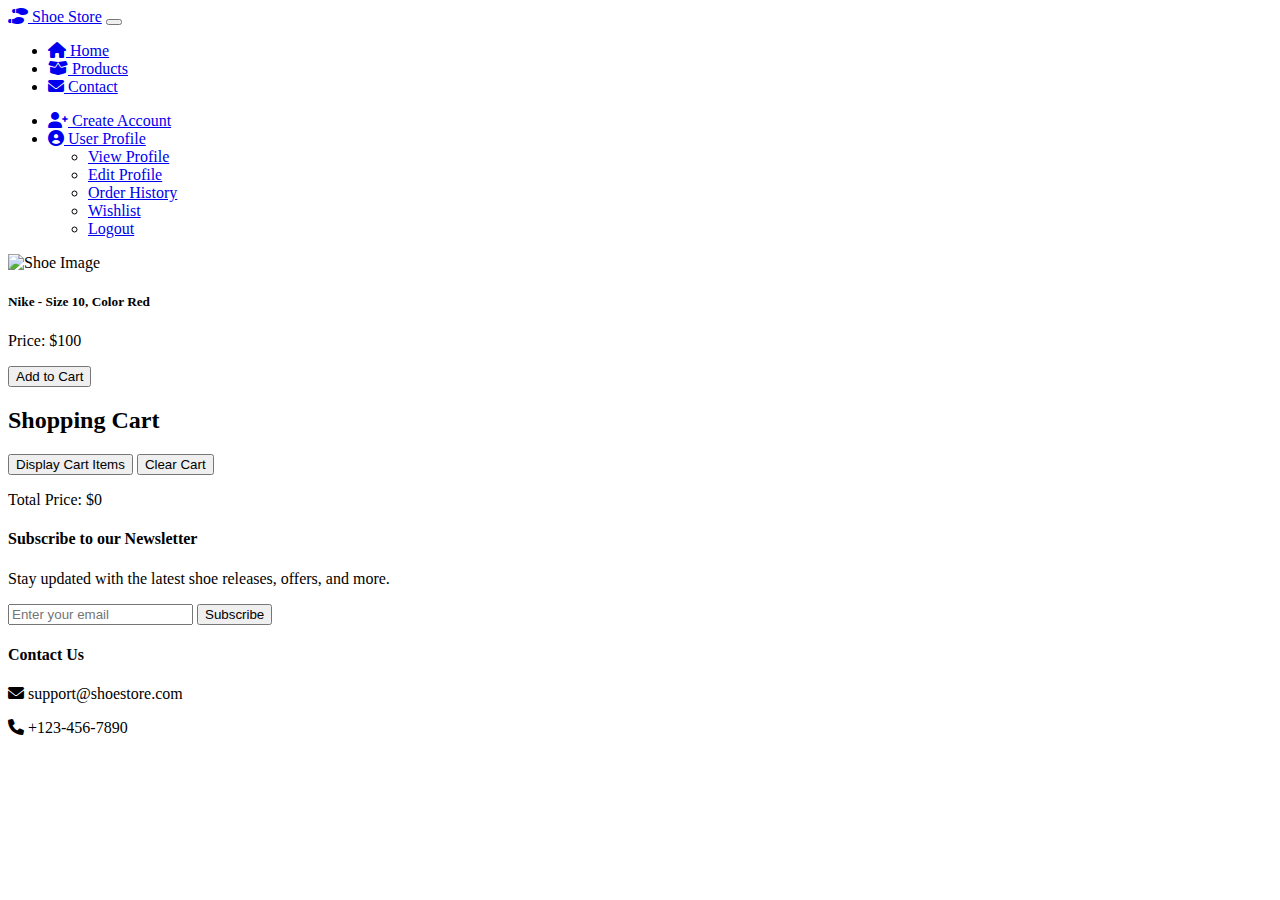
==== shoe-ecommerce-shop.html @ 76e61d18 "E-commerce example" ====
<!DOCTYPE html>
<html lang="en">
<head>
    <meta charset="UTF-8">
    <meta name="viewport" content="width=device-width, initial-scale=1.0">
    <title>Shoe-themed JavaScript Examples with Shopping Cart</title>
    <!-- Bootstrap CSS -->
    <link href="https://cdn.jsdelivr.net/npm/bootstrap@5.3.2/dist/css/bootstrap.min.css" rel="stylesheet" integrity="sha384-T3c6CoIi6uLrA9TneNEoa7RxnatzjcDSCmG1MXxSR1GAsXEV/Dwwykc2MPK8M2HN" crossorigin="anonymous">
<!-- Font Awesome CSS -->
    <link rel="stylesheet" href="https://cdnjs.cloudflare.com/ajax/libs/font-awesome/6.0.0-beta3/css/all.min.css" crossorigin="anonymous">
</head>
<body>
<!-- Navbar -->
<!-- Navbar -->
<nav class="navbar navbar-expand-lg navbar-dark bg-dark">
    <div class="container">
        <a class="navbar-brand" href="#"><i class="fas fa-shoe-prints"></i> Shoe Store</a>
        <button class="navbar-toggler" type="button" data-bs-toggle="collapse" data-bs-target="#navbarNav" aria-controls="navbarNav" aria-expanded="false" aria-label="Toggle navigation">
            <span class="navbar-toggler-icon"></span>
        </button>
        <div class="collapse navbar-collapse" id="navbarNav">
            <ul class="navbar-nav me-auto"> <!-- Using me-auto to push subsequent items to the right -->
                <li class="nav-item">
                    <a class="nav-link active" aria-current="page" href="#"><i class="fas fa-home"></i> Home</a>
                </li>
                <li class="nav-item">
                    <a class="nav-link" href="#"><i class="fas fa-box-open"></i> Products</a>
                </li>
                <li class="nav-item">
                    <a class="nav-link" href="#"><i class="fas fa-envelope"></i> Contact</a>
                </li>
            </ul>
            <ul class="navbar-nav">
                <li class="nav-item">
                    <a class="nav-link" href="#"><i class="fas fa-user-plus"></i> Create Account</a>
                </li>
                <!-- Dropdown for User Profile -->
                <li class="nav-item dropdown">
                    <a class="nav-link dropdown-toggle" href="#" id="userProfileDropdown" role="button" data-bs-toggle="dropdown" aria-expanded="false">
                        <i class="fas fa-user-circle"></i> User Profile
                    </a>
                    <ul class="dropdown-menu" aria-labelledby="userProfileDropdown">
                        <li><a class="dropdown-item" href="#">View Profile</a></li>
                        <li><a class="dropdown-item" href="#">Edit Profile</a></li>
                        <li><a class="dropdown-item" href="#">Order History</a></li>
                        <li><a class="dropdown-item" href="#">Wishlist</a></li>
                        <li><a class="dropdown-item" href="#">Logout</a></li>
                    </ul>
                </li>
            </ul>
        </div>
    </div>
</nav>

<div class="container mt-4">
    <div class="row">
        <div class="col-md-4">
            <!-- Shoe card -->
            <div class="card mb-4">
                <img src="https://static.nike.com/a/images/t_PDP_1728_v1/f_auto,q_auto:eco/5d5b15c1-c94e-42b8-b8cc-b3e4b5ab7ea2/air-max-90-ltr-zapatillas-nino-a-xzQRgm.png" alt="Shoe Image" class="card-img-top">
                <div class="card-body">
                    <h5 class="card-title" id="objExample"></h5>
                    <p class="card-text">Price: $<span id="shoePrice"></span></p>
                    <button class="btn btn-primary" onclick="addToCart(shoe)">Add to Cart</button>
                </div>
            </div>
        </div>
        <div class="col-md-8">
            <!-- Cart items -->
            <h2>Shopping Cart</h2>
            <button class="btn btn-info mb-2" onclick="displayCart()">Display Cart Items</button>
            <button class="btn btn-danger mb-2 ml-2" onclick="clearCart()">Clear Cart</button>
            <ul class="list-group mb-2" id="cart"></ul>
            <p>Total Price: $<span id="totalPrice">0</span></p>
        </div>
        
    </div>
</div>
<!-- Footer -->
<footer class="mt-5 bg-dark text-white py-4">
    <div class="container">
        <div class="row">
            <div class="col-md-6">
                <h4>Subscribe to our Newsletter</h4>
                <p>Stay updated with the latest shoe releases, offers, and more.</p>
                <form class="d-flex">
                    <input type="email" class="form-control me-2" placeholder="Enter your email">
                    <button type="submit" class="btn btn-primary">Subscribe</button>
                </form>
            </div>
            <div class="col-md-6">
                <!-- You can add other content here, like links, contact info, etc. -->
                <h4>Contact Us</h4>
                <p><i class="fas fa-envelope"></i> support@shoestore.com</p>
                <p><i class="fas fa-phone"></i> +123-456-7890</p>
            </div>
        </div>
    </div>
</footer>

<script>
    let cart = [];

let shoe = {
    brand: "Nike",
    size: 10,
    color: "Red",
    price: 100  // Added price property
};
document.getElementById('objExample').textContent = `${shoe.brand} - Size ${shoe.size}, Color ${shoe.color}`;
document.getElementById('shoePrice').textContent = shoe.price;

function addToCart(item) {
    cart.push(item);
    alert(`${item.brand} shoe added to cart.`);
    displayCart();
}

function displayCart() {
    let cartList = document.getElementById('cart');
    cartList.innerHTML = ""; // Clearing the cart display

    let total = 0;
    cart.forEach((item, index) => {
        total += item.price;
        let listItem = document.createElement('li');
        listItem.className = 'list-group-item';
        listItem.textContent = `${item.brand} shoe in ${item.color} color of size ${item.size}. Price: $${item.price} `;
        
        let removeBtn = document.createElement('button');
        removeBtn.className = 'btn btn-sm btn-danger';
        removeBtn.textContent = "Remove";
        removeBtn.onclick = () => removeFromCart(index);
        
        listItem.appendChild(removeBtn);
        cartList.appendChild(listItem);
    });

    document.getElementById('totalPrice').textContent = total;
}

function removeFromCart(index) {
    cart.splice(index, 1); // Removes the item at the specified index
    displayCart(); // Update the displayed cart
}

function clearCart() {
    cart = [];
    displayCart();
}




    function showCartItems() {
        alert('You have ' + cartCount + ' items in your cart.');
    }

    function purchase() {
        if (cartCount === 0) {
            alert('Your cart is empty!');
        } else {
            alert('Thank you for your purchase! You bought ' + cartCount + ' items.');
            cartCount = 0; // Reset the cart after purchase
        }
    }
</script>

<!-- Bootstrap JS -->
<script src="https://cdn.jsdelivr.net/npm/bootstrap@5.3.2/dist/js/bootstrap.bundle.min.js" integrity="sha384-C6RzsynM9kWDrMNeT87bh95OGNyZPhcTNXj1NW7RuBCsyN/o0jlpcV8Qyq46cDfL" crossorigin="anonymous"></script>
</body>
</html>
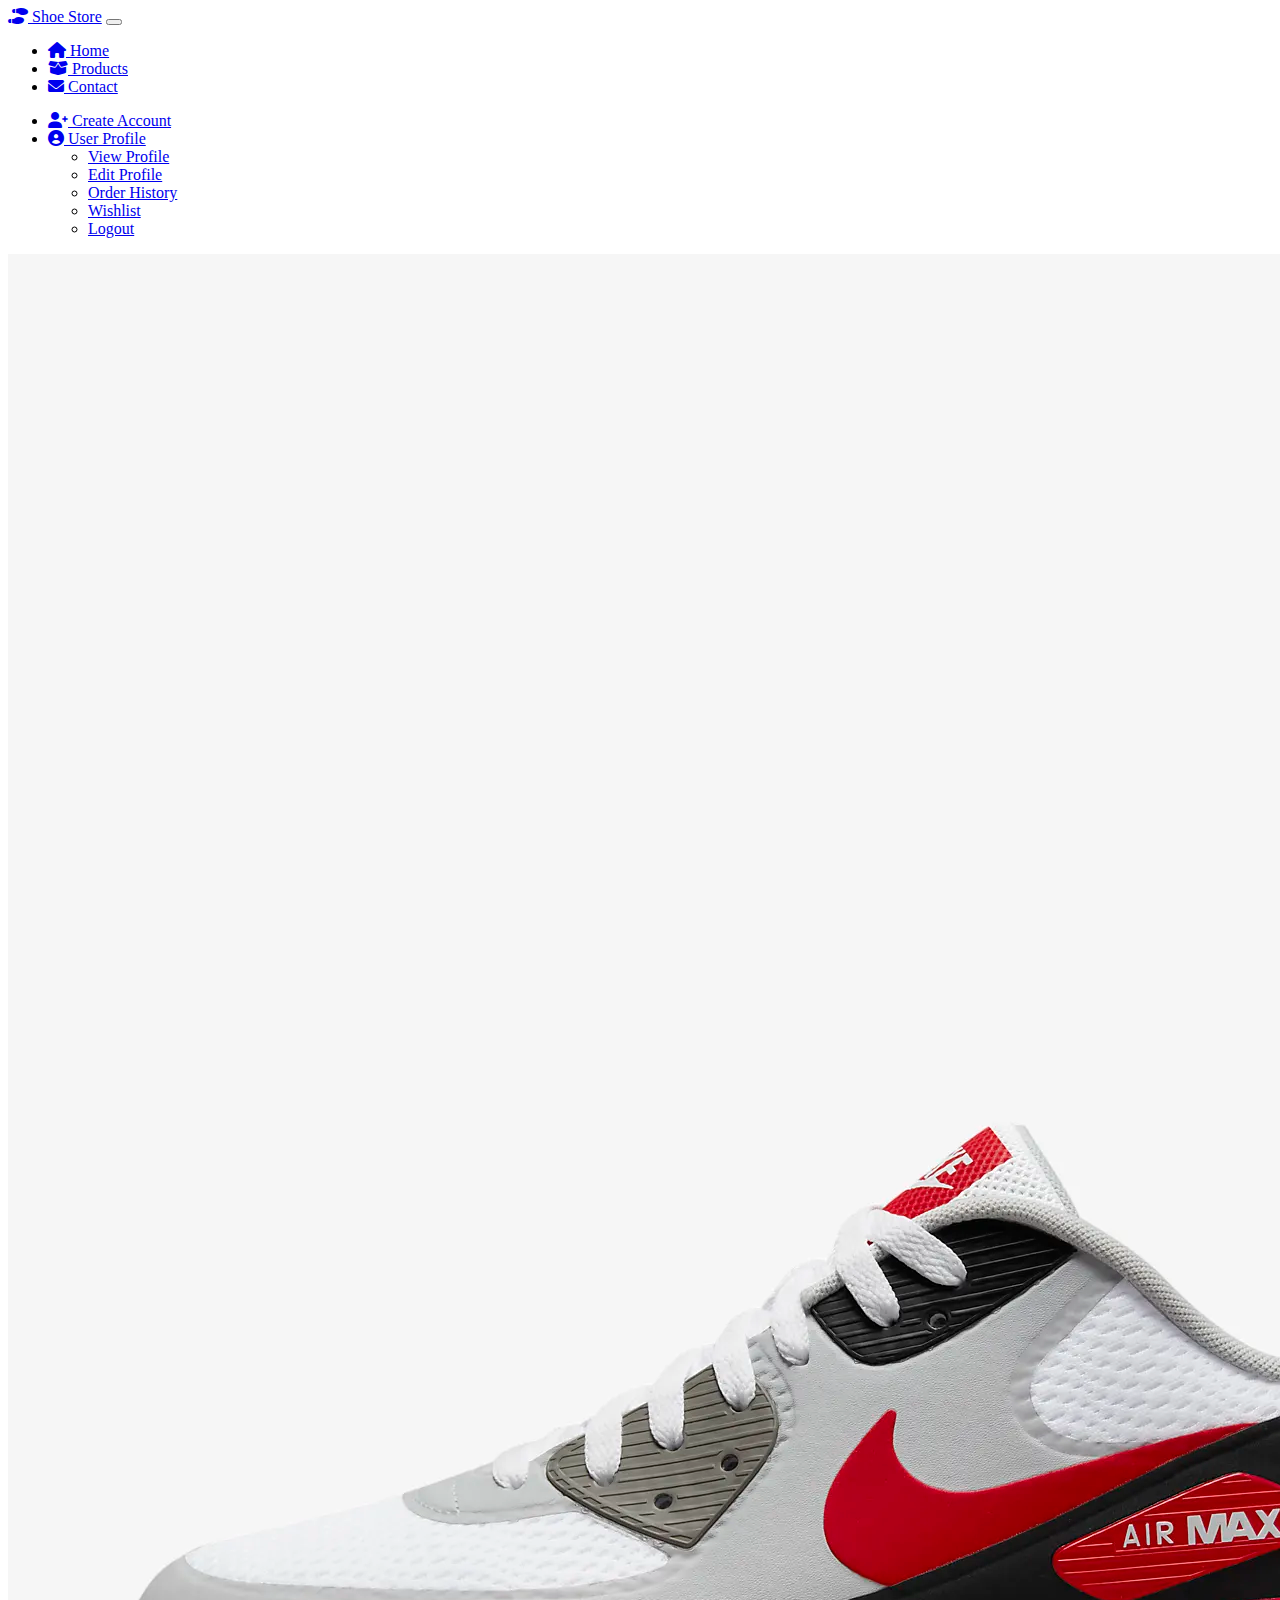
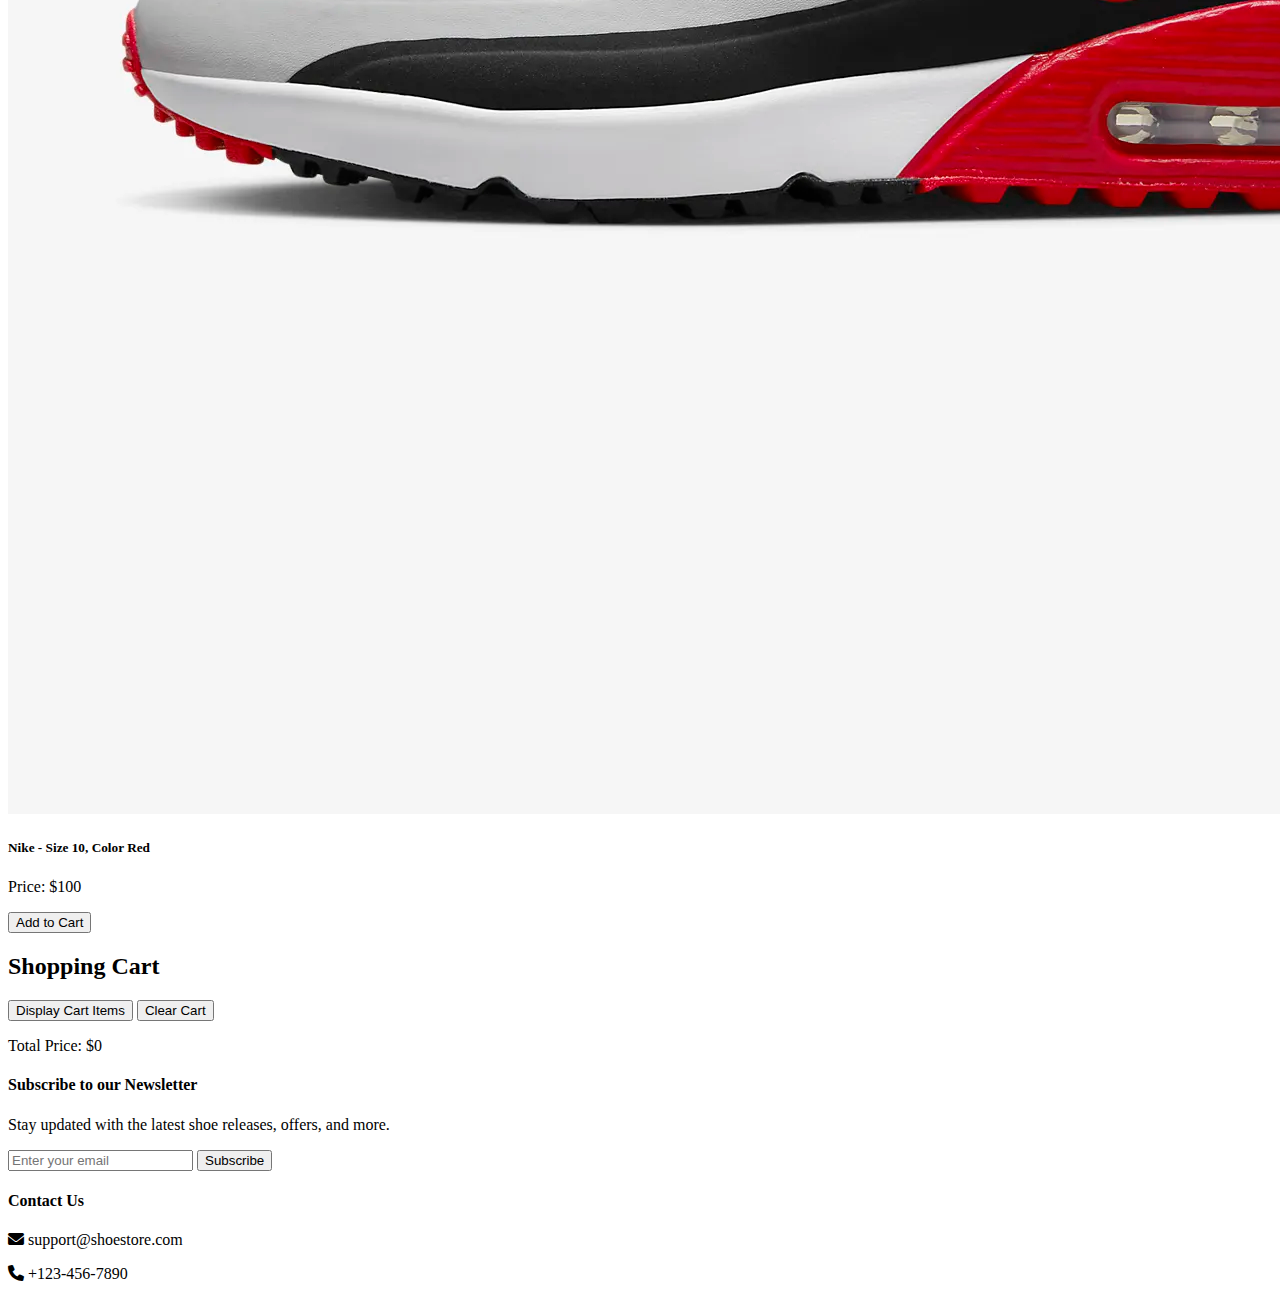
==== commit 50a26140: "Added images" ====
--- a/shoe-ecommerce-shop.html
+++ b/shoe-ecommerce-shop.html
@@ -57,7 +57,7 @@
         <div class="col-md-4">
             <!-- Shoe card -->
             <div class="card mb-4">
-                <img src="https://static.nike.com/a/images/t_PDP_1728_v1/f_auto,q_auto:eco/5d5b15c1-c94e-42b8-b8cc-b3e4b5ab7ea2/air-max-90-ltr-zapatillas-nino-a-xzQRgm.png" alt="Shoe Image" class="card-img-top">
+                <img src="images/air-max-90-g-zapatillas-de-golf.png" alt="Shoe Image" class="card-img-top">
                 <div class="card-body">
                     <h5 class="card-title" id="objExample"></h5>
                     <p class="card-text">Price: $<span id="shoePrice"></span></p>
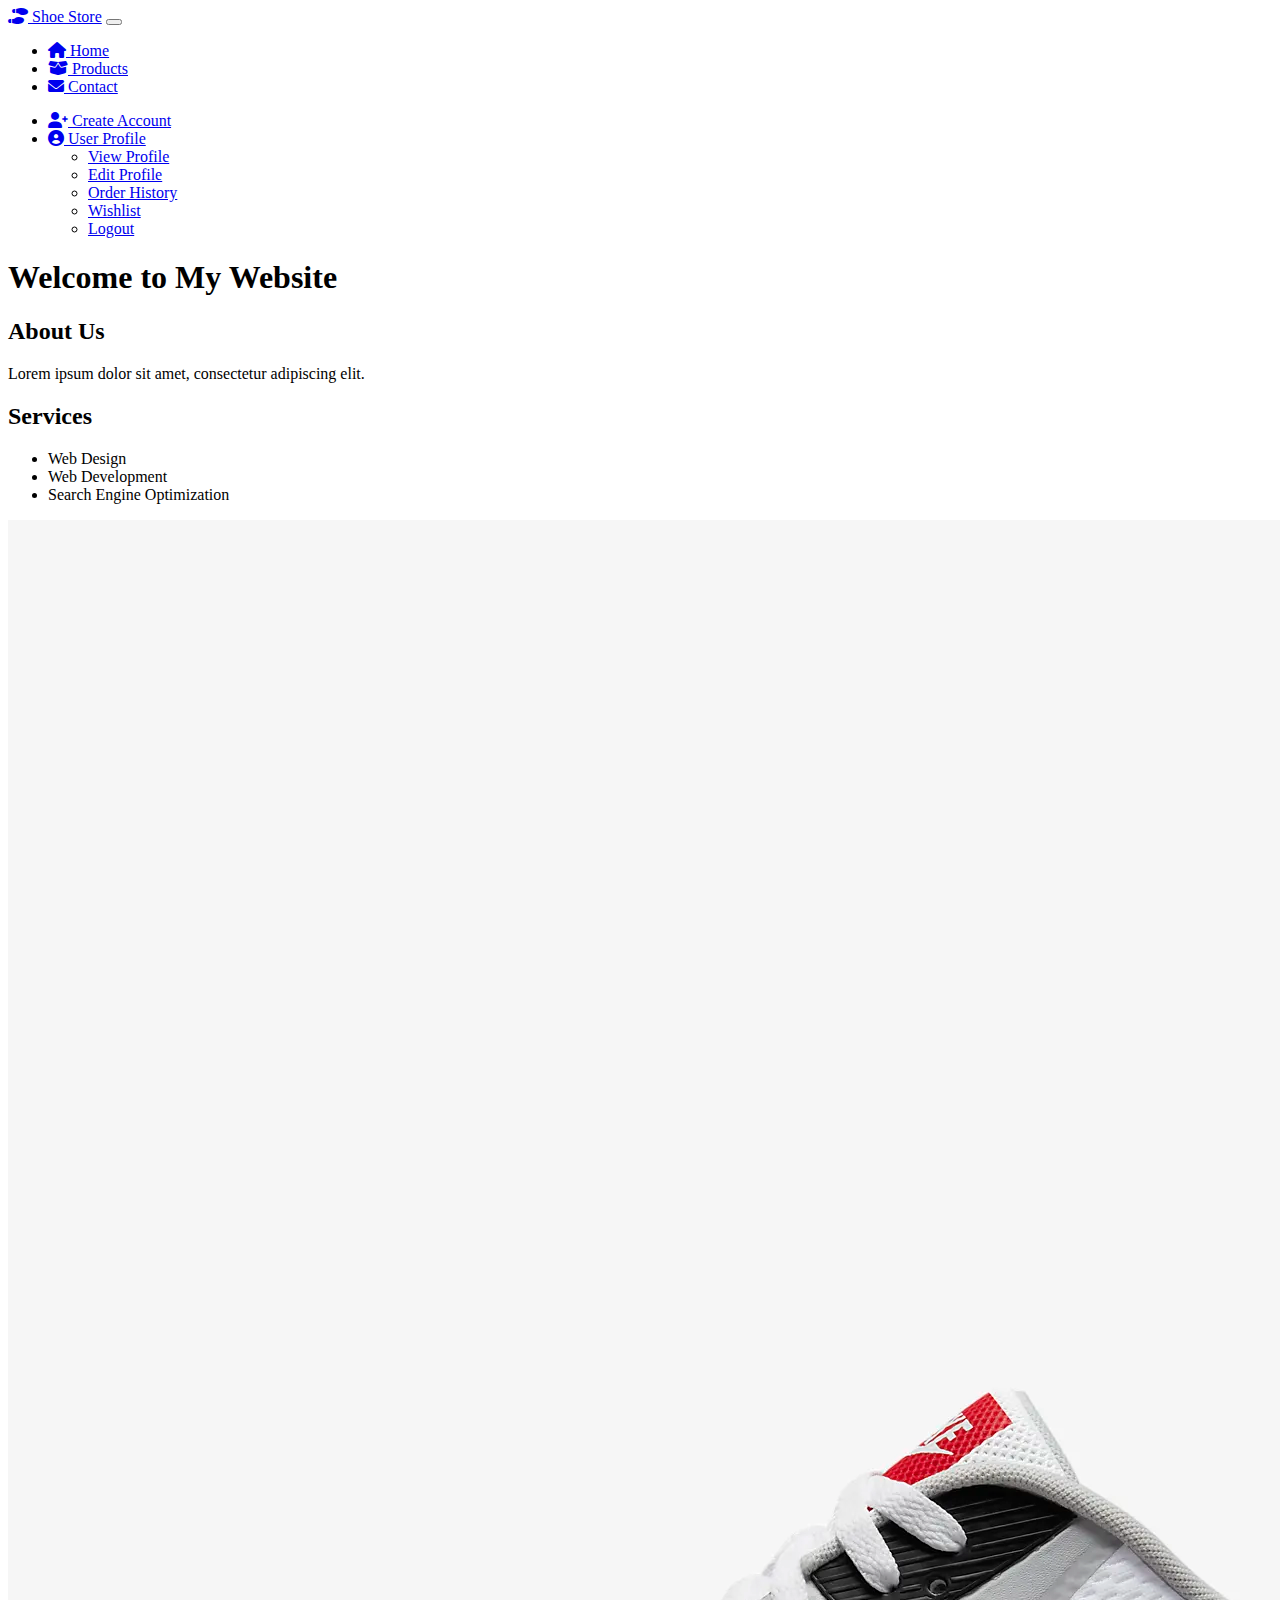
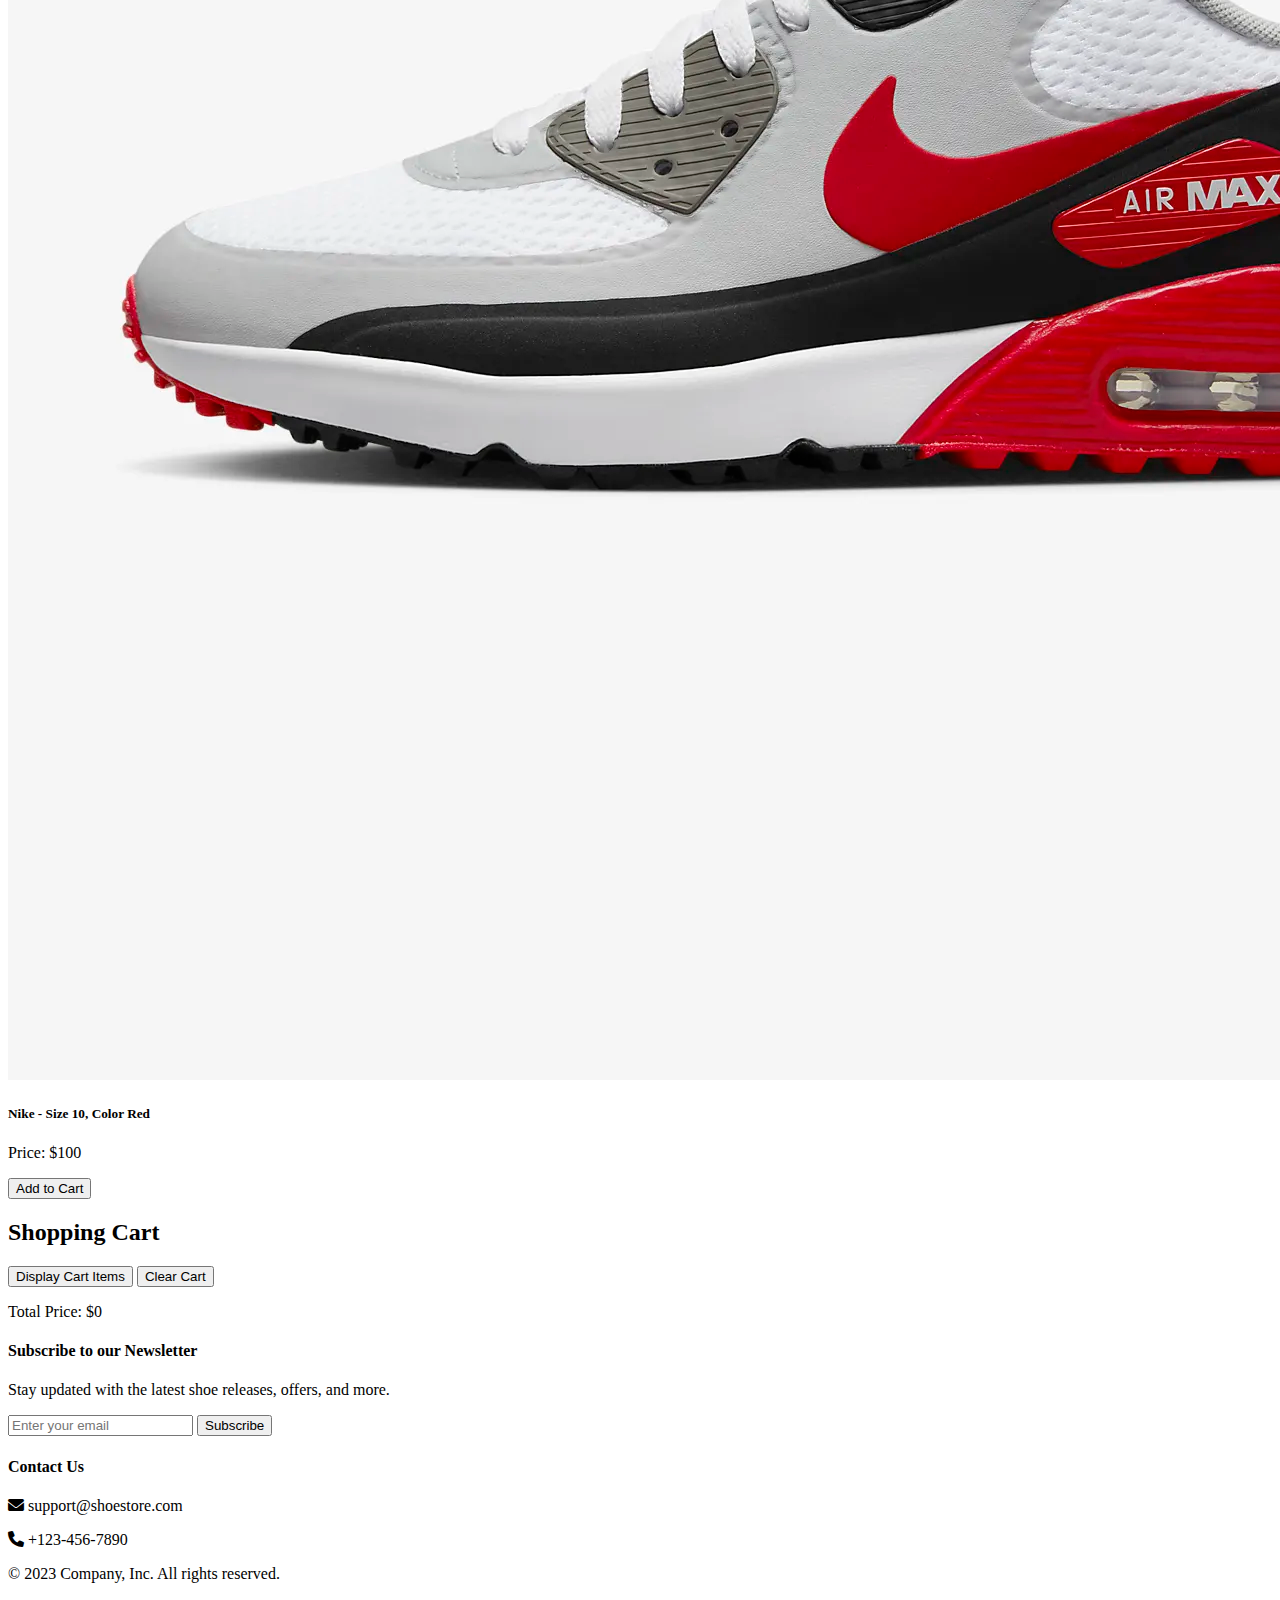
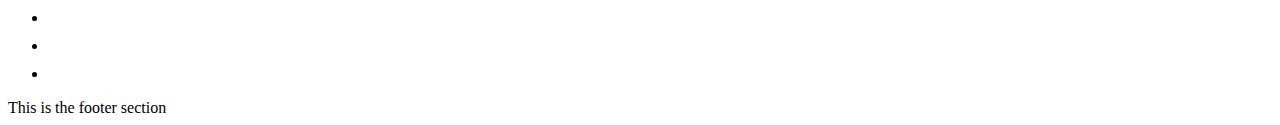
==== commit a55f15d8: "test" ====
--- a/shoe-ecommerce-shop.html
+++ b/shoe-ecommerce-shop.html
@@ -1,172 +1,293 @@
 <!DOCTYPE html>
 <html lang="en">
+
 <head>
     <meta charset="UTF-8">
     <meta name="viewport" content="width=device-width, initial-scale=1.0">
     <title>Shoe-themed JavaScript Examples with Shopping Cart</title>
+
     <!-- Bootstrap CSS -->
-    <link href="https://cdn.jsdelivr.net/npm/bootstrap@5.3.2/dist/css/bootstrap.min.css" rel="stylesheet" integrity="sha384-T3c6CoIi6uLrA9TneNEoa7RxnatzjcDSCmG1MXxSR1GAsXEV/Dwwykc2MPK8M2HN" crossorigin="anonymous">
-<!-- Font Awesome CSS -->
-    <link rel="stylesheet" href="https://cdnjs.cloudflare.com/ajax/libs/font-awesome/6.0.0-beta3/css/all.min.css" crossorigin="anonymous">
+    <link href="https://cdn.jsdelivr.net/npm/bootstrap@5.3.2/dist/css/bootstrap.min.css" rel="stylesheet"
+        integrity="sha384-T3c6CoIi6uLrA9TneNEoa7RxnatzjcDSCmG1MXxSR1GAsXEV/Dwwykc2MPK8M2HN" crossorigin="anonymous">
+
+    <!-- Font Awesome CSS -->
+    <link rel="stylesheet" href="https://cdnjs.cloudflare.com/ajax/libs/font-awesome/6.0.0-beta3/css/all.min.css"
+        crossorigin="anonymous">
+
+    <!-- External CSS style sheet -->
+    <link rel="stylesheet" href="css/style.css">
+
+
 </head>
+
 <body>
-<!-- Navbar -->
-<!-- Navbar -->
-<nav class="navbar navbar-expand-lg navbar-dark bg-dark">
-    <div class="container">
-        <a class="navbar-brand" href="#"><i class="fas fa-shoe-prints"></i> Shoe Store</a>
-        <button class="navbar-toggler" type="button" data-bs-toggle="collapse" data-bs-target="#navbarNav" aria-controls="navbarNav" aria-expanded="false" aria-label="Toggle navigation">
-            <span class="navbar-toggler-icon"></span>
-        </button>
-        <div class="collapse navbar-collapse" id="navbarNav">
-            <ul class="navbar-nav me-auto"> <!-- Using me-auto to push subsequent items to the right -->
-                <li class="nav-item">
-                    <a class="nav-link active" aria-current="page" href="#"><i class="fas fa-home"></i> Home</a>
-                </li>
-                <li class="nav-item">
-                    <a class="nav-link" href="#"><i class="fas fa-box-open"></i> Products</a>
-                </li>
-                <li class="nav-item">
-                    <a class="nav-link" href="#"><i class="fas fa-envelope"></i> Contact</a>
-                </li>
+    <!-- This is the header section -->
+    <header>
+        <!-- This is the navigation section -->
+        <nav class="navbar navbar-expand-lg navbar-dark bg-dark">
+            <div class="container">
+                <a class="navbar-brand" href="#"><i class="fas fa-shoe-prints"></i> Shoe Store</a>
+                <button class="navbar-toggler" type="button" data-bs-toggle="collapse" data-bs-target="#navbarNav"
+                    aria-controls="navbarNav" aria-expanded="false" aria-label="Toggle navigation">
+                    <span class="navbar-toggler-icon"></span>
+                </button>
+                <div class="collapse navbar-collapse" id="navbarNav">
+                    <ul class="navbar-nav me-auto"> <!-- Using me-auto to push subsequent items to the right -->
+                        <li class="nav-item">
+                            <a class="nav-link active" aria-current="page" href="#"><i class="fas fa-home"></i> Home</a>
+                        </li>
+                        <li class="nav-item">
+                            <a class="nav-link" href="#"><i class="fas fa-box-open"></i> Products</a>
+                        </li>
+                        <li class="nav-item">
+                            <a class="nav-link" href="#"><i class="fas fa-envelope"></i> Contact</a>
+                        </li>
+                    </ul>
+                    <ul class="navbar-nav">
+                        <li class="nav-item">
+                            <a class="nav-link" href="#"><i class="fas fa-user-plus"></i> Create Account</a>
+                        </li>
+                        <!-- Dropdown for User Profile -->
+                        <li class="nav-item dropdown">
+                            <a class="nav-link dropdown-toggle" href="#" id="userProfileDropdown" role="button"
+                                data-bs-toggle="dropdown" aria-expanded="false">
+                                <i class="fas fa-user-circle"></i> User Profile
+                            </a>
+                            <ul class="dropdown-menu" aria-labelledby="userProfileDropdown">
+                                <li><a class="dropdown-item" href="#">View Profile</a></li>
+                                <li><a class="dropdown-item" href="#">Edit Profile</a></li>
+                                <li><a class="dropdown-item" href="#">Order History</a></li>
+                                <li><a class="dropdown-item" href="#">Wishlist</a></li>
+                                <li><a class="dropdown-item" href="#">Logout</a></li>
+                            </ul>
+                        </li>
+                    </ul>
+                </div>
+            </div>
+        </nav>
+    </header>
+
+    <!-- This is the main content section -->
+    <main>
+
+        <div class="container">
+            <h1>Welcome to My Website</h1>
+
+            <section>
+                <h2>About Us</h2>
+                <p>Lorem ipsum dolor sit amet, consectetur adipiscing elit.</p>
+            </section>
+            <section>
+                <h2>Services</h2>
+                <ul>
+                    <li>Web Design</li>
+                    <li>Web Development</li>
+                    <li>Search Engine Optimization</li>
+                </ul>
+            </section>
+
+            <!-- possibly more here -->
+            <article>
+                <div class="container mt-4">
+                    <div class="row">
+                        <div class="col-md-4">
+                            <!-- Shoe card -->
+                            <div class="card mb-4">
+                                <img src="images/air-max-90-g-zapatillas-de-golf.png" alt="Shoe Image"
+                                    class="card-img-top">
+                                <div class="card-body">
+                                    <h5 class="card-title" id="objExample"></h5>
+                                    <p class="card-text">Price: $<span id="shoePrice"></span></p>
+                                    <button class="btn btn-primary" onclick="addToCart(shoe)">Add to Cart</button>
+                                </div>
+                            </div>
+                        </div>
+                        <div class="col-md-8">
+                            <!-- Cart items -->
+                            <h2>Shopping Cart</h2>
+                            <button class="btn btn-info mb-2" onclick="displayCart()">Display Cart Items</button>
+                            <button class="btn btn-danger mb-2 ml-2" onclick="clearCart()">Clear Cart</button>
+                            <ul class="list-group mb-2" id="cart"></ul>
+                            <p>Total Price: $<span id="totalPrice">0</span></p>
+                        </div>
+
+                    </div>
+                </div>
+            </article>
+            <!-- possibly more here -->
+        </div>
+
+
+
+    </main>
+    <!-- Footer -->
+    <footer class="mt-5 bg-dark text-white py-4">
+        <div class="container">
+            <div class="row">
+                <div class="col-md-6">
+                    <h4>Subscribe to our Newsletter</h4>
+                    <p>Stay updated with the latest shoe releases, offers, and more.</p>
+                    <form class="d-flex">
+                        <input type="email" class="form-control me-2" placeholder="Enter your email">
+                        <button type="submit" class="btn btn-primary">Subscribe</button>
+                    </form>
+                </div>
+                <div class="col-md-6">
+                    <!-- You can add other content here, like links, contact info, etc. -->
+                    <h4>Contact Us</h4>
+                    <p><i class="fas fa-envelope"></i> support@shoestore.com</p>
+                    <p><i class="fas fa-phone"></i> +123-456-7890</p>
+                </div>
+            </div>
+        </div>
+        <div class="d-flex flex-column flex-sm-row justify-content-between py-4 my-4 border-top">
+            <p>© 2023 Company, Inc. All rights reserved.</p>
+            <ul class="list-unstyled d-flex">
+                <li class="ms-3"><a class="link-body-emphasis" href="#"><svg class="bi" width="24" height="24">
+                            <use xlink:href="#twitter"></use>
+                        </svg></a></li>
+                <li class="ms-3"><a class="link-body-emphasis" href="#"><svg class="bi" width="24" height="24">
+                            <use xlink:href="#instagram"></use>
+                        </svg></a></li>
+                <li class="ms-3"><a class="link-body-emphasis" href="#"><svg class="bi" width="24" height="24">
+                            <use xlink:href="#facebook"></use>
+                        </svg></a></li>
             </ul>
-            <ul class="navbar-nav">
-                <li class="nav-item">
-                    <a class="nav-link" href="#"><i class="fas fa-user-plus"></i> Create Account</a>
-                </li>
-                <!-- Dropdown for User Profile -->
-                <li class="nav-item dropdown">
-                    <a class="nav-link dropdown-toggle" href="#" id="userProfileDropdown" role="button" data-bs-toggle="dropdown" aria-expanded="false">
-                        <i class="fas fa-user-circle"></i> User Profile
-                    </a>
-                    <ul class="dropdown-menu" aria-labelledby="userProfileDropdown">
-                        <li><a class="dropdown-item" href="#">View Profile</a></li>
-                        <li><a class="dropdown-item" href="#">Edit Profile</a></li>
-                        <li><a class="dropdown-item" href="#">Order History</a></li>
-                        <li><a class="dropdown-item" href="#">Wishlist</a></li>
-                        <li><a class="dropdown-item" href="#">Logout</a></li>
-                    </ul>
-                </li>
-            </ul>
-        </div>
+        </div>
+    </footer>
+    This is the footer section
+    <!-- <div class="container">
+    <footer>
+      <div class="row">
+        <div class="col-6 col-md-2 mb-3">
+          <h5>Section</h5>
+          <ul class="nav flex-column">
+            <li class="nav-item mb-2"><a href="#" class="nav-link p-0 text-info">Home</a></li>
+            <li class="nav-item mb-2"><a href="#" class="nav-link p-0 text-info">Features</a></li>
+            <li class="nav-item mb-2"><a href="#" class="nav-link p-0 text-info">Pricing</a></li>
+            <li class="nav-item mb-2"><a href="#" class="nav-link p-0 text-info">FAQs</a></li>
+            <li class="nav-item mb-2"><a href="#" class="nav-link p-0 text-info">About</a></li>
+          </ul>
+        </div>
+  
+        <div class="col-6 col-md-2 mb-3">
+          <h5>Section</h5>
+          <ul class="nav flex-column">
+            <li class="nav-item mb-2"><a href="#" class="nav-link p-0 text-info">Home</a></li>
+            <li class="nav-item mb-2"><a href="#" class="nav-link p-0 text-info">Features</a></li>
+            <li class="nav-item mb-2"><a href="#" class="nav-link p-0 text-info">Pricing</a></li>
+            <li class="nav-item mb-2"><a href="#" class="nav-link p-0 text-info">FAQs</a></li>
+            <li class="nav-item mb-2"><a href="#" class="nav-link p-0 text-info">About</a></li>
+          </ul>
+        </div>
+  
+        <div class="col-6 col-md-2 mb-3">
+          <h5>Section</h5>
+          <ul class="nav flex-column">
+            <li class="nav-item mb-2"><a href="#" class="nav-link p-0 text-info">Home</a></li>
+            <li class="nav-item mb-2"><a href="#" class="nav-link p-0 text-info">Features</a></li>
+            <li class="nav-item mb-2"><a href="#" class="nav-link p-0 text-info">Pricing</a></li>
+            <li class="nav-item mb-2"><a href="#" class="nav-link p-0 text-info">FAQs</a></li>
+            <li class="nav-item mb-2"><a href="#" class="nav-link p-0 text-info">About</a></li>
+          </ul>
+        </div>
+  
+        <div class="col-md-5 offset-md-1 mb-3">
+          <form>
+            <h5>Subscribe to our newsletter</h5>
+            <p>Monthly digest of what's new and exciting from us.</p>
+            <div class="d-flex flex-column flex-sm-row w-100 gap-2">
+              <label for="newsletter1" class="visually-hidden">Email address</label>
+              <input id="newsletter1" type="text" class="form-control" placeholder="Email address">
+              <button class="btn btn-primary" type="button">Subscribe</button>
+            </div>
+          </form>
+        </div>
+      </div>
+  
+      <div class="d-flex flex-column flex-sm-row justify-content-between py-4 my-4 border-top">
+        <p>© 2023 Company, Inc. All rights reserved.</p>
+        <ul class="list-unstyled d-flex">
+          <li class="ms-3"><a class="link-body-emphasis" href="#"><svg class="bi" width="24" height="24"><use xlink:href="#twitter"></use></svg></a></li>
+          <li class="ms-3"><a class="link-body-emphasis" href="#"><svg class="bi" width="24" height="24"><use xlink:href="#instagram"></use></svg></a></li>
+          <li class="ms-3"><a class="link-body-emphasis" href="#"><svg class="bi" width="24" height="24"><use xlink:href="#facebook"></use></svg></a></li>
+        </ul>
+      </div>
+    </footer> -->
     </div>
-</nav>
-
-<div class="container mt-4">
-    <div class="row">
-        <div class="col-md-4">
-            <!-- Shoe card -->
-            <div class="card mb-4">
-                <img src="images/air-max-90-g-zapatillas-de-golf.png" alt="Shoe Image" class="card-img-top">
-                <div class="card-body">
-                    <h5 class="card-title" id="objExample"></h5>
-                    <p class="card-text">Price: $<span id="shoePrice"></span></p>
-                    <button class="btn btn-primary" onclick="addToCart(shoe)">Add to Cart</button>
-                </div>
-            </div>
-        </div>
-        <div class="col-md-8">
-            <!-- Cart items -->
-            <h2>Shopping Cart</h2>
-            <button class="btn btn-info mb-2" onclick="displayCart()">Display Cart Items</button>
-            <button class="btn btn-danger mb-2 ml-2" onclick="clearCart()">Clear Cart</button>
-            <ul class="list-group mb-2" id="cart"></ul>
-            <p>Total Price: $<span id="totalPrice">0</span></p>
-        </div>
-        
-    </div>
-</div>
-<!-- Footer -->
-<footer class="mt-5 bg-dark text-white py-4">
-    <div class="container">
-        <div class="row">
-            <div class="col-md-6">
-                <h4>Subscribe to our Newsletter</h4>
-                <p>Stay updated with the latest shoe releases, offers, and more.</p>
-                <form class="d-flex">
-                    <input type="email" class="form-control me-2" placeholder="Enter your email">
-                    <button type="submit" class="btn btn-primary">Subscribe</button>
-                </form>
-            </div>
-            <div class="col-md-6">
-                <!-- You can add other content here, like links, contact info, etc. -->
-                <h4>Contact Us</h4>
-                <p><i class="fas fa-envelope"></i> support@shoestore.com</p>
-                <p><i class="fas fa-phone"></i> +123-456-7890</p>
-            </div>
-        </div>
-    </div>
-</footer>
-
-<script>
-    let cart = [];
-
-let shoe = {
-    brand: "Nike",
-    size: 10,
-    color: "Red",
-    price: 100  // Added price property
-};
-document.getElementById('objExample').textContent = `${shoe.brand} - Size ${shoe.size}, Color ${shoe.color}`;
-document.getElementById('shoePrice').textContent = shoe.price;
-
-function addToCart(item) {
-    cart.push(item);
-    alert(`${item.brand} shoe added to cart.`);
-    displayCart();
-}
-
-function displayCart() {
-    let cartList = document.getElementById('cart');
-    cartList.innerHTML = ""; // Clearing the cart display
-
-    let total = 0;
-    cart.forEach((item, index) => {
-        total += item.price;
-        let listItem = document.createElement('li');
-        listItem.className = 'list-group-item';
-        listItem.textContent = `${item.brand} shoe in ${item.color} color of size ${item.size}. Price: $${item.price} `;
-        
-        let removeBtn = document.createElement('button');
-        removeBtn.className = 'btn btn-sm btn-danger';
-        removeBtn.textContent = "Remove";
-        removeBtn.onclick = () => removeFromCart(index);
-        
-        listItem.appendChild(removeBtn);
-        cartList.appendChild(listItem);
-    });
-
-    document.getElementById('totalPrice').textContent = total;
-}
-
-function removeFromCart(index) {
-    cart.splice(index, 1); // Removes the item at the specified index
-    displayCart(); // Update the displayed cart
-}
-
-function clearCart() {
-    cart = [];
-    displayCart();
-}
-
-
-
-
-    function showCartItems() {
-        alert('You have ' + cartCount + ' items in your cart.');
-    }
-
-    function purchase() {
-        if (cartCount === 0) {
-            alert('Your cart is empty!');
-        } else {
-            alert('Thank you for your purchase! You bought ' + cartCount + ' items.');
-            cartCount = 0; // Reset the cart after purchase
-        }
-    }
-</script>
-
-<!-- Bootstrap JS -->
-<script src="https://cdn.jsdelivr.net/npm/bootstrap@5.3.2/dist/js/bootstrap.bundle.min.js" integrity="sha384-C6RzsynM9kWDrMNeT87bh95OGNyZPhcTNXj1NW7RuBCsyN/o0jlpcV8Qyq46cDfL" crossorigin="anonymous"></script>
+
+    <script>
+        let cart = [];
+
+        let shoe = {
+            brand: "Nike",
+            size: 10,
+            color: "Red",
+            price: 100  // Added price property
+        };
+        document.getElementById('objExample').textContent = `${shoe.brand} - Size ${shoe.size}, Color ${shoe.color}`;
+        document.getElementById('shoePrice').textContent = shoe.price;
+
+        function addToCart(item) {
+            cart.push(item);
+            alert(`${item.brand} shoe added to cart.`);
+            displayCart();
+        }
+
+        function displayCart() {
+            let cartList = document.getElementById('cart');
+            cartList.innerHTML = ""; // Clearing the cart display
+
+            let total = 0;
+            cart.forEach((item, index) => {
+                total += item.price;
+                let listItem = document.createElement('li');
+                listItem.className = 'list-group-item';
+                listItem.textContent = `${item.brand} shoe in ${item.color} color of size ${item.size}. Price: $${item.price} `;
+
+                let removeBtn = document.createElement('button');
+                removeBtn.className = 'btn btn-sm btn-danger';
+                removeBtn.textContent = "Remove";
+                removeBtn.onclick = () => removeFromCart(index);
+
+                listItem.appendChild(removeBtn);
+                cartList.appendChild(listItem);
+            });
+
+            document.getElementById('totalPrice').textContent = total;
+        }
+
+        function removeFromCart(index) {
+            cart.splice(index, 1); // Removes the item at the specified index
+            displayCart(); // Update the displayed cart
+        }
+
+        function clearCart() {
+            cart = [];
+            displayCart();
+        }
+
+
+
+
+        function showCartItems() {
+            alert('You have ' + cartCount + ' items in your cart.');
+        }
+
+        function purchase() {
+            if (cartCount === 0) {
+                alert('Your cart is empty!');
+            } else {
+                alert('Thank you for your purchase! You bought ' + cartCount + ' items.');
+                cartCount = 0; // Reset the cart after purchase
+            }
+        }
+    </script>
+
+    <!-- Bootstrap JS -->
+    <script src="https://cdn.jsdelivr.net/npm/bootstrap@5.3.2/dist/js/bootstrap.bundle.min.js"
+        integrity="sha384-C6RzsynM9kWDrMNeT87bh95OGNyZPhcTNXj1NW7RuBCsyN/o0jlpcV8Qyq46cDfL"
+        crossorigin="anonymous"></script>
 </body>
-</html>
+
+</html>